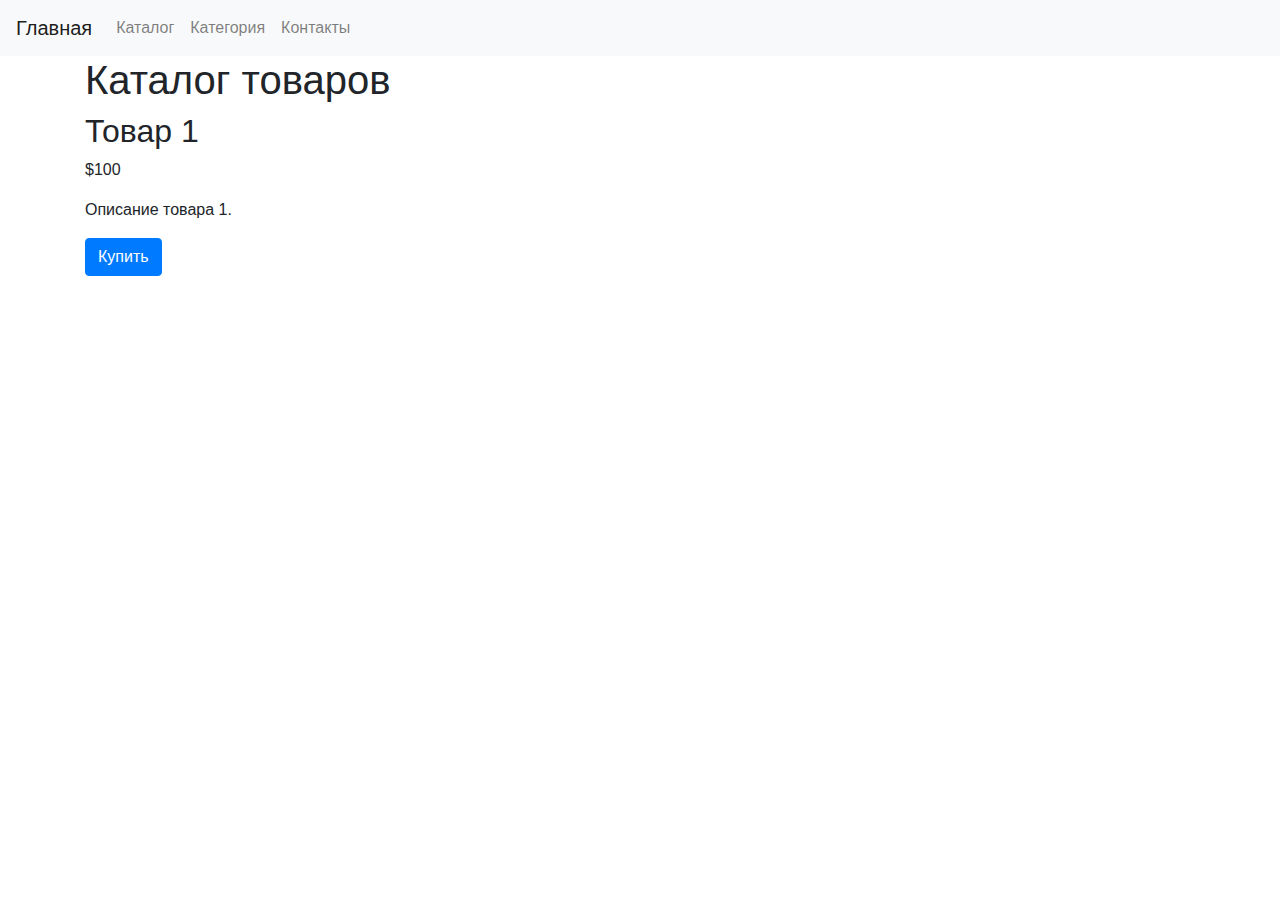
==== catalog.html @ 0ffb047a "Добавлены HTML-страницы с Bootstrap" ====
<!DOCTYPE html>
<html lang="ru">
<head>
    <meta charset="UTF-8">
    <meta name="viewport" content="width=device-width, initial-scale=1.0">
    <title>Каталог</title>
    <link href="https://stackpath.bootstrapcdn.com/bootstrap/4.5.2/css/bootstrap.min.css" rel="stylesheet">
</head>
<body>
    <nav class="navbar navbar-expand-lg navbar-light bg-light">
        <a class="navbar-brand" href="index.html">Главная</a>
        <div class="collapse navbar-collapse">
            <ul class="navbar-nav mr-auto">
                <li class="nav-item"><a class="nav-link" href="catalog.html">Каталог</a></li>
                <li class="nav-item"><a class="nav-link" href="category.html">Категория</a></li>
                <li class="nav-item"><a class="nav-link" href="contacts.html">Контакты</a></li>
            </ul>
        </div>
    </nav>
    <div class="container">
        <h1>Каталог товаров</h1>
        <div class="row">
            <div class="col-md-4">
                <h2>Товар 1</h2>
                <p>$100</p>
                <p>Описание товара 1.</p>
                <button class="btn btn-primary">Купить</button>
            </div>
            <!-- Повторите для других товаров -->
        </div>
    </div>
    <script src="https://code.jquery.com/jquery-3.5.1.slim.min.js"></script>
    <script src="https://cdn.jsdelivr.net/npm/@popperjs/core@2.5.2/dist/umd/popper.min.js"></script>
    <script src="https://stackpath.bootstrapcdn.com/bootstrap/4.5.2/js/bootstrap.min.js"></script>
</body>
</html>
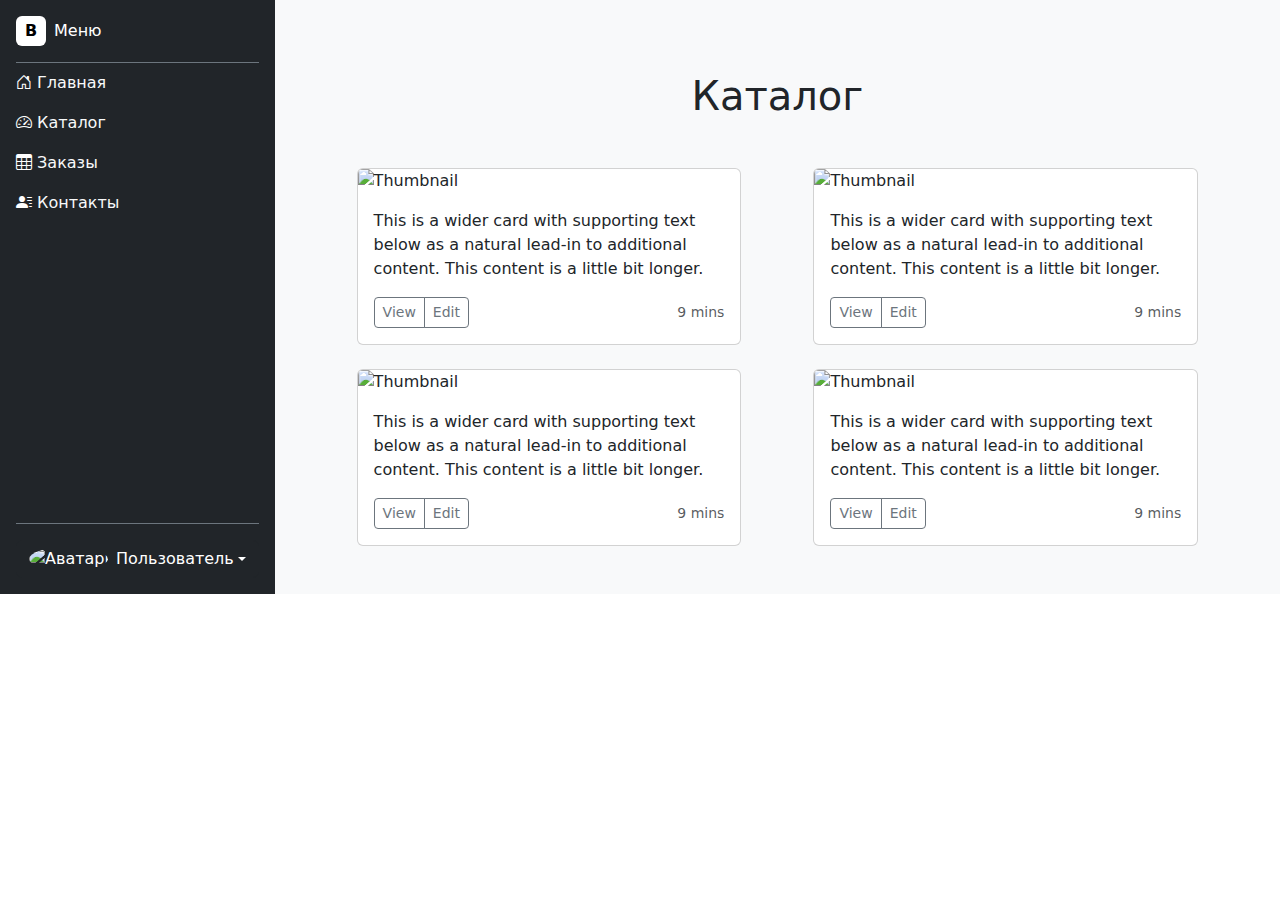
==== commit da70b01b: "Добавлены страницы "Каталог" и "Категория"" ====
--- a/catalog.html
+++ b/catalog.html
@@ -4,33 +4,132 @@
     <meta charset="UTF-8">
     <meta name="viewport" content="width=device-width, initial-scale=1.0">
     <title>Каталог</title>
-    <link href="https://stackpath.bootstrapcdn.com/bootstrap/4.5.2/css/bootstrap.min.css" rel="stylesheet">
+    <link href="https://cdn.jsdelivr.net/npm/bootstrap@5.3.0/dist/css/bootstrap.min.css" rel="stylesheet">
+    <link href="styles.css" rel="stylesheet">
+    <!-- Иконки Bootstrap Icons -->
+    <link href="https://cdn.jsdelivr.net/npm/bootstrap-icons@1.10.3/font/bootstrap-icons.css" rel="stylesheet">
 </head>
-<body>
-    <nav class="navbar navbar-expand-lg navbar-light bg-light">
-        <a class="navbar-brand" href="index.html">Главная</a>
-        <div class="collapse navbar-collapse">
-            <ul class="navbar-nav mr-auto">
-                <li class="nav-item"><a class="nav-link" href="catalog.html">Каталог</a></li>
-                <li class="nav-item"><a class="nav-link" href="category.html">Категория</a></li>
-                <li class="nav-item"><a class="nav-link" href="contacts.html">Контакты</a></li>
+<body class="d-flex flex-column h-100">
+    <div class="container-fluid flex-grow-1 d-flex p-0">
+        <!-- Левая колонка (меню) -->
+        <div class="sidebar bg-dark text-light d-flex flex-column">
+            <div class="sidebar-header p-3">
+                <div class="d-flex align-items-center">
+                    <div class="logo bg-white text-black d-flex align-items-center justify-content-center rounded" style="width: 30px; height: 30px;">
+                        <span class="fw-bold">B</span> <!-- Логотип Bootstrap -->
+                    </div>
+                    <span class="ms-2 text-white">Меню</span>
+                </div>
+            </div>
+            <div class="border-bottom border-secondary mx-3"></div> <!-- Линия разделения -->
+            <ul class="nav flex-column p-0 flex-grow-1">
+                <li class="nav-item">
+                    <a class="nav-link text-light" href="index.html"> <!-- Ссылка на главную -->
+                        <i class="bi bi-house-door text-white"></i> Главная
+                    </a>
+                </li>
+                <li class="nav-item">
+                    <a class="nav-link text-light active-page" href="catalog.html"> <!-- Активная страница -->
+                        <i class="bi bi-speedometer2 text-white"></i> Каталог
+                    </a>
+                </li>
+                <li class="nav-item">
+                    <a class="nav-link text-light" href="#">
+                        <i class="bi bi-table text-white"></i> Заказы
+                    </a>
+                </li>
+                <li class="nav-item">
+                    <a class="nav-link text-light" href="#">
+                        <i class="bi bi-person-lines-fill text-white"></i> Контакты
+                    </a>
+                </li>
             </ul>
+            <div class="border-bottom border-secondary mx-3"></div> <!-- Линия разделения -->
+            <div class="user-menu p-3">
+                <div class="dropdown">
+                    <button class="btn btn-dark dropdown-toggle d-flex align-items-center" type="button" id="dropdownMenuButton" data-bs-toggle="dropdown" aria-expanded="false">
+                        <img src="https://via.placeholder.com/30" alt="Аватарка" class="rounded-circle me-2"> <!-- Аватарка -->
+                        Пользователь
+                    </button>
+                    <ul class="dropdown-menu bg-secondary" aria-labelledby="dropdownMenuButton"> <!-- Светлое меню -->
+                        <li><a class="dropdown-item text-light" href="#">Профиль</a></li>
+                        <li><a class="dropdown-item text-light" href="#">Выход</a></li>
+                    </ul>
+                </div>
+            </div>
         </div>
-    </nav>
-    <div class="container">
-        <h1>Каталог товаров</h1>
-        <div class="row">
-            <div class="col-md-4">
-                <h2>Товар 1</h2>
-                <p>$100</p>
-                <p>Описание товара 1.</p>
-                <button class="btn btn-primary">Купить</button>
+
+        <!-- Правая колонка (основное содержимое) -->
+        <div class="main-content bg-light text-dark flex-grow-1 p-4 overflow-auto">
+            <div class="mt-5 text-center"> <!-- Сдвиг вниз -->
+                <h1>Каталог</h1>
             </div>
-            <!-- Повторите для других товаров -->
+
+            <div class="row mt-5 justify-content-center">
+                <div class="col-md-5 mb-4 mx-4">
+                    <div class="card h-100">
+                        <img src="https://via.placeholder.com/400x300" class="card-img-top" alt="Thumbnail"> <!-- Увеличенный Thumbnail -->
+                        <div class="card-body">
+                            <p class="card-text">This is a wider card with supporting text below as a natural lead-in to additional content. This content is a little bit longer.</p>
+                            <div class="d-flex justify-content-between align-items-center">
+                                <div class="btn-group">
+                                    <button type="button" class="btn btn-sm btn-outline-secondary">View</button>
+                                    <button type="button" class="btn btn-sm btn-outline-secondary">Edit</button>
+                                </div>
+                                <small class="text-muted">9 mins</small>
+                            </div>
+                        </div>
+                    </div>
+                </div>
+                <div class="col-md-5 mb-4 mx-4">
+                    <div class="card h-100">
+                        <img src="https://via.placeholder.com/400x300" class="card-img-top" alt="Thumbnail"> <!-- Увеличенный Thumbnail -->
+                        <div class="card-body">
+                            <p class="card-text">This is a wider card with supporting text below as a natural lead-in to additional content. This content is a little bit longer.</p>
+                            <div class="d-flex justify-content-between align-items-center">
+                                <div class="btn-group">
+                                    <button type="button" class="btn btn-sm btn-outline-secondary">View</button>
+                                    <button type="button" class="btn btn-sm btn-outline-secondary">Edit</button>
+                                </div>
+                                <small class="text-muted">9 mins</small>
+                            </div>
+                        </div>
+                    </div>
+                </div>
+                <div class="col-md-5 mb-4 mx-4">
+                    <div class="card h-100">
+                        <img src="https://via.placeholder.com/400x300" class="card-img-top" alt="Thumbnail"> <!-- Увеличенный Thumbnail -->
+                        <div class="card-body">
+                            <p class="card-text">This is a wider card with supporting text below as a natural lead-in to additional content. This content is a little bit longer.</p>
+                            <div class="d-flex justify-content-between align-items-center">
+                                <div class="btn-group">
+                                    <button type="button" class="btn btn-sm btn-outline-secondary">View</button>
+                                    <button type="button" class="btn btn-sm btn-outline-secondary">Edit</button>
+                                </div>
+                                <small class="text-muted">9 mins</small>
+                            </div>
+                        </div>
+                    </div>
+                </div>
+                <div class="col-md-5 mb-4 mx-4">
+                    <div class="card h-100">
+                        <img src="https://via.placeholder.com/400x300" class="card-img-top" alt="Thumbnail"> <!-- Увеличенный Thumbnail -->
+                        <div class="card-body">
+                            <p class="card-text">This is a wider card with supporting text below as a natural lead-in to additional content. This content is a little bit longer.</p>
+                            <div class="d-flex justify-content-between align-items-center">
+                                <div class="btn-group">
+                                    <button type="button" class="btn btn-sm btn-outline-secondary">View</button>
+                                    <button type="button" class="btn btn-sm btn-outline-secondary">Edit</button>
+                                </div>
+                                <small class="text-muted">9 mins</small>
+                            </div>
+                        </div>
+                    </div>
+                </div>
+            </div>
         </div>
     </div>
-    <script src="https://code.jquery.com/jquery-3.5.1.slim.min.js"></script>
-    <script src="https://cdn.jsdelivr.net/npm/@popperjs/core@2.5.2/dist/umd/popper.min.js"></script>
-    <script src="https://stackpath.bootstrapcdn.com/bootstrap/4.5.2/js/bootstrap.min.js"></script>
+
+    <script src="https://cdn.jsdelivr.net/npm/bootstrap@5.3.0/dist/js/bootstrap.bundle.min.js"></script>
 </body>
-</html>
+</html>